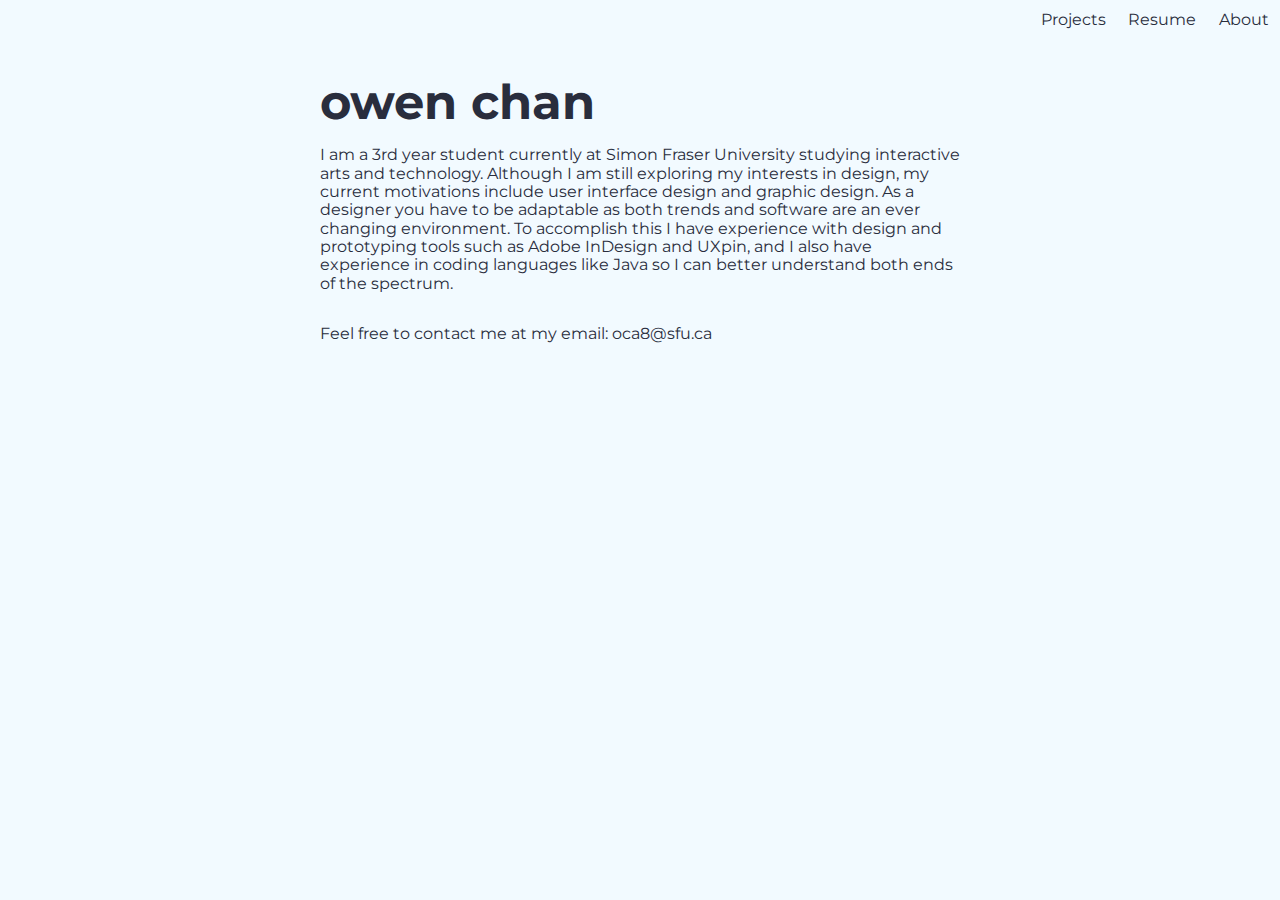
==== about.html @ 07a3b8e0 "final changes" ====
<!doctype html>
<html lang="en">
	

	<head>

		<meta charset="utf-8">
		<meta name="viewport" content="width=device-width, initial-scale=1">

		<title>Portfolio</title>


		<link rel="stylesheet" href="normalize.css"> 
		<link rel="stylesheet" href="grid.css">
		<link rel="stylesheet" type = "text/css" href="main.css">
	
		

	</head>
	<body>


		<header>
			<div class="topnav">
				
				<div class="topnav-right">
					<a href="index.html">Projects</a>
				 <a href="#resume">Resume</a>
				  <a href="about.html">About</a>
				</div>
			  </div>

		</header>



		<section class=" leftmarg, bio">

			
			<h1>owen chan</h1>

			<p >
				I am a 3rd year student currently at Simon Fraser University studying interactive arts and technology. Although I am still exploring my interests in design, my current motivations include user interface design and graphic design. As a designer you have to be adaptable as both trends and software are an ever changing environment. To accomplish this I have experience with design and prototyping tools such as Adobe InDesign and UXpin, and I also have experience in coding languages like Java so I can better understand both ends of the spectrum. 


			</p>

			<p>Feel free to contact me at my email: oca8@sfu.ca</p>
		</section>
---- grid.css ----
* {
	box-sizing: border-box;
}
---- main.css ----
body {
	font-family:'montserrat';
	color: #292D3D;
	background-color: #F2FAFF;
}

@font-face{
	font-family: "montserrat";
	src: url("Fonts/Montserrat-Regular.ttf");

	
}

@font-face{
	font-family: "montserrat-B";
	src: url("Fonts/Montserrat-Bold.ttf");
}

@font-face{
	font-family: "montserrat-v";
	src: url("Fonts/Montserrat-VariableFont_wght.ttf");
}
  
h1 {
	font-family: 'montserrat-B';
	font-size: 3rem;
	margin-bottom: 0;
	
}



h2 {
	font-family: 'montserrat-B';
	font-size: 2.25rem;
	margin-bottom: 0;
}


h3 {
	font-family: 'montserrat';
	color: #C67000;
	font-size: 1.6rem;
	margin-bottom: 0;
}


p, ol, ul {
	font-family: 'montserrat';
	max-width: 40rem;
}

h4{
	font-family: 'montserrat';
	margin-bottom: 0;
}
img {
	height: auto; 
	max-width: 100%;
	
}

.border{
	border-width: 1px;
	border-style: solid;
	border-color: black; 
}


figure {
	margin: 0;
}


figcaption {
	font-style: italic;
}

.in-text{
	font-family: 'montserrat-v';
	font-weight: 800;
}
a {
	
	color: #D91111;
	transition-property: color;
	transition-duration: 0.5s;
	
	text-decoration: none;
}


a:hover, a:focus {
	color: rgb(50,0,0); 
	text-decoration: none;
}

.introduction{
	margin-left: 1em;
}

.projtext{
	margin-left: 7em;
}

.leftmarg{
	/* margin-left: 5em; */
	padding-left: 5rem;
}





/* Add a black background color to the top navigation */
.topnav {
    background-color: #F2FAFF;
    overflow: hidden;
}

/* Style the links inside the navigation bar */
.topnav a {
  float: left;
  color: #292D3D;
  text-align: center;
  padding: 0.7em;
  text-decoration: none;
  font-size: 1em;
  border-bottom-style: solid;
  border-bottom-color: #F2FAFF;
  border-bottom-width: 0.17rem;
  transition-property: border-bottom-color;
  transition-duration: 0.5s;
  
}

.readbutton a{
	background-color: #292D3D;
	color: #F2FAFF;
	text-decoration: none;
	margin-top: 1rem;
	
	padding: 0.5rem;
	border-style: solid;
	border-color: #F2FAFF;
	border-width: 0.1rem;
	transition-property: border-color, color;
	transition-duration: 0.5s;

}

.readbutton a:hover, .readbutton a:focus{
border-color: #D91111;
color: #D91111;
}

/* Change the color of links on hover */
.topnav a:hover {
  border-bottom-color: #292D3D;
  color: #292D3D;
  
}

.element{
	padding-bottom: 2rem;
	border-top-width: 0.15rem;
	border-top-style: solid;
	border-top-color: #FFBC42;
	/* background-color: rgb(28, 28, 28); */
	margin-left: 1rem;	
}


/* Right-aligned section inside the top navigation */
.topnav-right {
  float: right;
}

.bottomnav{
	background-color: rgb(23, 37, 42);
	height: 200px;
	text-align: center;
	text-decoration: none;
}

.bottomnav a{
	color: white;
}


.guidebox{
	display: flex;
	flex-wrap: wrap;
	margin-top: 1em;
	justify-content: space-evenly;
}

.homebox{
	background-color: #292D3D;
	display: flex;
	flex-wrap: wrap;
	
	justify-content: space-between;
	color: #F2FAFF;
	width: 100%;
	padding-inline: 10em;
	
}

.homeimg{
	margin-block: 2.5em;
	margin-right: 5em;
}

.imglink{
	display: flex;
	flex-wrap: wrap;
	justify-content: space-between;
	height: auto; 
	max-width: 30%;
	margin-block: 2.5em;
	margin-right: 5em;
}

.imgbox{
display: flex;
flex-wrap: wrap;
/* justify-content: space-evenly; */
margin-left: 4em;
margin-top: 3em;
}

.projimg{
	width: 20%;
	height: auto;
	margin-left: 3em;
}

/* https://www.w3schools.com/howto/howto_css_arrows.asp */

.arrow {
	border: solid black;
	border-width: 0 3px 3px 0;
	display: inline-block;
	padding: 3px;
}

.right {
	transform: rotate(-45deg);
	-webkit-transform: rotate(-45deg);
}
  
.left {
	transform: rotate(135deg);
	-webkit-transform: rotate(135deg);
}
  
.up {
	transform: rotate(-135deg);
	-webkit-transform: rotate(-135deg);
}

.bottomMarg{
	/* margin-bottom: 2rem; */
	padding-block: 2rem;

}

.projtitle{
	background-color: #292D3D;
	color: #F2FAFF;
	
	
}

.title{
	display: inline-block;
	padding-bottom: 0.5rem;
	border-bottom-style: solid;
	border-bottom-color:#FFBC42 ;
	border-bottom-width: 0.1rem;
}


@media screen and (max-width: 1500px) {
	.homebox{
		padding-inline: 2em;
	}
  
  
}



@media screen and (max-width: 1040px){
	.imglink{
		max-width: 70%;
		margin-left: 7em;
	}

}

@media screen and (max-width: 580px){
	.imglink, .projtext{
		
		margin-left: 2em;
	}

}




.paraPadding{
	
	padding-left: 5rem;
	padding-top: 2em;
}

@media screen and (max-width: 995px){
	.paraPadding, .projtext{
		
		padding-left: 0em;
	}

}

.bio{
	display: flex;
	flex-wrap: wrap;
	flex-direction: column;
	justify-content: center;
	align-content: center;
	padding-bottom: 2em;
	
}

@media screen and (max-width:780px){
	.triple{
		width:40%;
	}

	
}
@media screen and (max-width:550px){
	.brochure{
		width:80%;
		margin-left: 0rem;
	}

	
}

.footer{
	background-color: #292D3D;
	display: flex;
	flex-wrap: wrap;
	flex-direction: column;
	
	
	color: #F2FAFF;
	height:20%;
	width: 100%;
	padding-inline: 10em;
	
}

.caption{
	display: flex;
	flex-direction: column;
}

.maintext{
	font-size: 2.25rem;
}
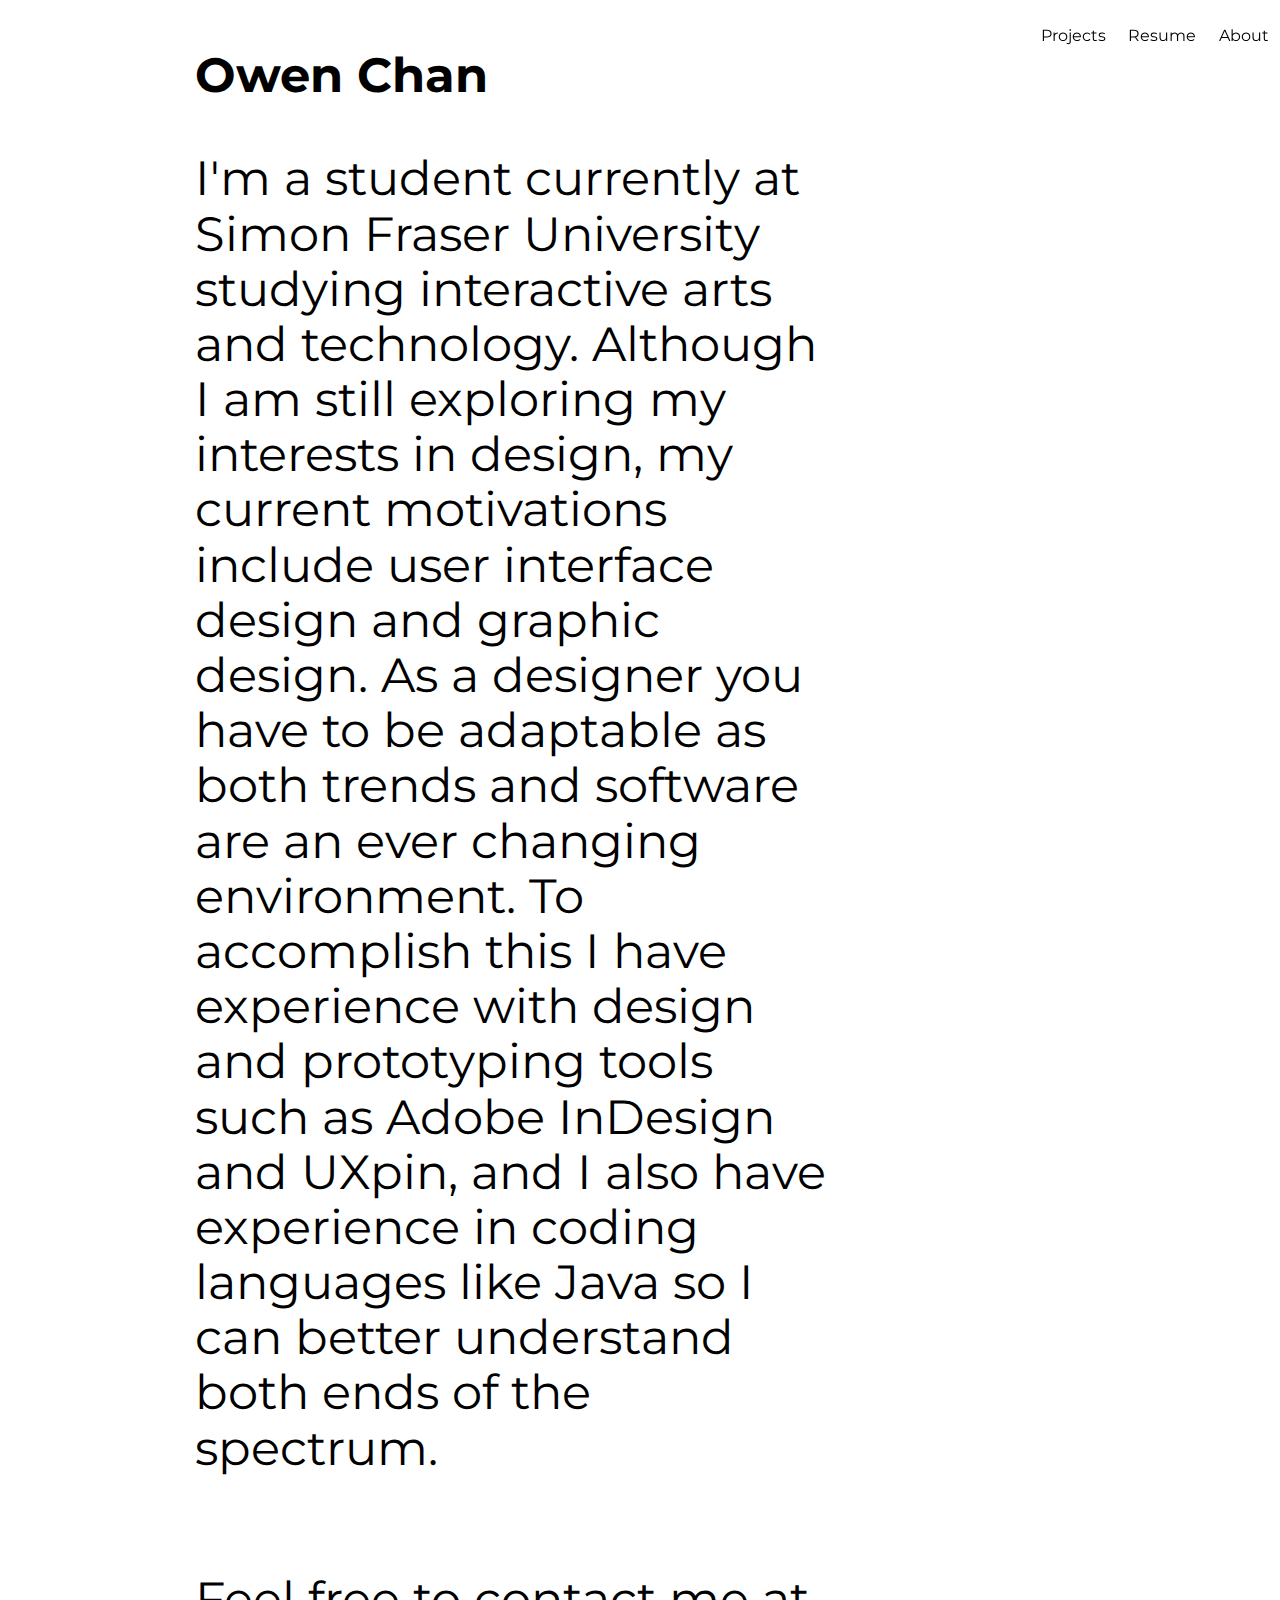
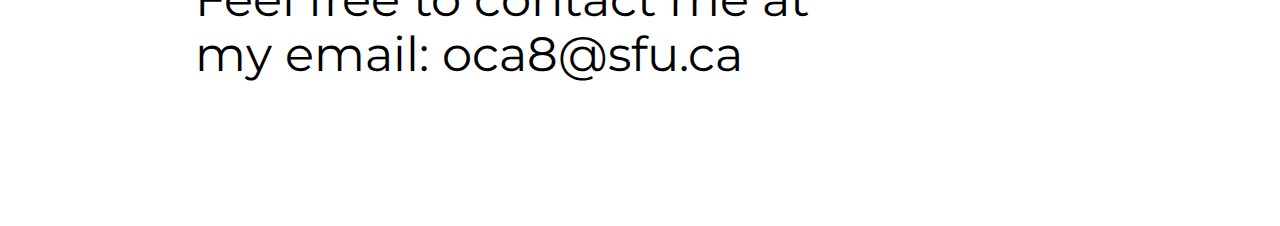
==== commit 4d53f320: "more changes and captions" ====
--- a/about.html
+++ b/about.html
@@ -19,29 +19,38 @@
 
 	</head>
 	<body>
-
+		<div class="sticky">
+            <div class= "topnav">
+            <div class="topnav-right">
+                <a href="index.html">Projects</a>
+                <a href="#resume">Resume</a>
+                <a href="about.html">About</a>
+               </div>
+            </div>
+        </div>
 
 		<header>
-			<div class="topnav">
-				
-				<div class="topnav-right">
-					<a href="index.html">Projects</a>
-				 <a href="#resume">Resume</a>
-				  <a href="about.html">About</a>
-				</div>
-			  </div>
+			
 
 		</header>
+		    <!-- dummy section -->
+			<section class = "projectSection"> 
+				<p>
+				</p>
+				<p>
+				</p>
+			</section>
+
 
 
 
 		<section class=" leftmarg, bio">
 
 			
-			<h1>owen chan</h1>
+			<h1>Owen Chan</h1>
 
 			<p >
-				I am a 3rd year student currently at Simon Fraser University studying interactive arts and technology. Although I am still exploring my interests in design, my current motivations include user interface design and graphic design. As a designer you have to be adaptable as both trends and software are an ever changing environment. To accomplish this I have experience with design and prototyping tools such as Adobe InDesign and UXpin, and I also have experience in coding languages like Java so I can better understand both ends of the spectrum. 
+				I'm a student currently at Simon Fraser University studying interactive arts and technology. Although I am still exploring my interests in design, my current motivations include user interface design and graphic design. As a designer you have to be adaptable as both trends and software are an ever changing environment. To accomplish this I have experience with design and prototyping tools such as Adobe InDesign and UXpin, and I also have experience in coding languages like Java so I can better understand both ends of the spectrum. 
 
 
 			</p>
--- a/main.css
+++ b/main.css
@@ -1,8 +1,8 @@
-
 body {
 	font-family:'montserrat';
-	color: #292D3D;
-	background-color: #F2FAFF;
+	color: black;
+	background-color: #ffffff;
+	margin:0;
 }
 
 @font-face{
@@ -33,15 +33,16 @@
 
 h2 {
 	font-family: 'montserrat-B';
-	font-size: 2.25rem;
+	font-size: 1.8rem;
 	margin-bottom: 0;
+	text-align: left;
 }
 
 
 h3 {
 	font-family: 'montserrat';
 	color: #C67000;
-	font-size: 1.6rem;
+	font-size: 1.4rem;
 	margin-bottom: 0;
 }
 
@@ -58,6 +59,7 @@
 img {
 	height: auto; 
 	max-width: 100%;
+	
 	
 }
 
@@ -101,34 +103,43 @@
 }
 
 .projtext{
-	margin-left: 7em;
+	width: 100%;
+	
 }
 
 .leftmarg{
 	/* margin-left: 5em; */
-	padding-left: 5rem;
-}
-
-
-
+	text-align: center;
+}
 
 
 /* Add a black background color to the top navigation */
 .topnav {
-    background-color: #F2FAFF;
+	
+   
+    background: rgba(76, 175, 80, 0);
     overflow: hidden;
 }
 
+div.sticky{
+    position: sticky;
+    top: 0.7em;
+	
+	float: right;
+	font-family: 'montserrat';
+	
+}
 /* Style the links inside the navigation bar */
 .topnav a {
+	font-family: 'montserrat';
   float: left;
-  color: #292D3D;
+  color: black;
   text-align: center;
   padding: 0.7em;
   text-decoration: none;
   font-size: 1em;
   border-bottom-style: solid;
-  border-bottom-color: #F2FAFF;
+  border-bottom-color: #ffffff;
   border-bottom-width: 0.17rem;
   transition-property: border-bottom-color;
   transition-duration: 0.5s;
@@ -136,29 +147,30 @@
 }
 
 .readbutton a{
-	background-color: #292D3D;
-	color: #F2FAFF;
+	font-family: 'montserrat';
+	background-color: white;
+	color: black;
 	text-decoration: none;
 	margin-top: 1rem;
 	
 	padding: 0.5rem;
 	border-style: solid;
-	border-color: #F2FAFF;
-	border-width: 0.1rem;
-	transition-property: border-color, color;
+	border-color: #000000;
+	border-width: 0.07rem;
+	transition-property: background-color, color;
 	transition-duration: 0.5s;
 
 }
 
 .readbutton a:hover, .readbutton a:focus{
-border-color: #D91111;
-color: #D91111;
+background-color: black;
+color: white;
 }
 
 /* Change the color of links on hover */
 .topnav a:hover {
-  border-bottom-color: #292D3D;
-  color: #292D3D;
+  border-bottom-color: black;
+  color: black;
   
 }
 
@@ -178,7 +190,7 @@
 }
 
 .bottomnav{
-	background-color: rgb(23, 37, 42);
+	background-color: black;
 	height: 200px;
 	text-align: center;
 	text-decoration: none;
@@ -197,14 +209,27 @@
 }
 
 .homebox{
-	background-color: #292D3D;
+	background-color:white;
 	display: flex;
 	flex-wrap: wrap;
 	
 	justify-content: space-between;
-	color: #F2FAFF;
-	width: 100%;
-	padding-inline: 10em;
+	color: black;
+	max-width: 40%;
+	margin-inline: 2em;
+	
+}
+
+.homebox2{
+	background-color:white;
+	display: flex;
+	flex-wrap: wrap;
+	
+	justify-content: space-between;
+	color: black;
+	max-width: 40%;
+	margin-inline: 2em;
+	padding-left: 12vw;
 	
 }
 
@@ -218,23 +243,23 @@
 	flex-wrap: wrap;
 	justify-content: space-between;
 	height: auto; 
-	max-width: 30%;
+	max-width: 80%;
 	margin-block: 2.5em;
-	margin-right: 5em;
+	
 }
 
 .imgbox{
-display: flex;
-flex-wrap: wrap;
-/* justify-content: space-evenly; */
-margin-left: 4em;
-margin-top: 3em;
+	display: flex;
+	flex-wrap: wrap;
+	flex-direction: row;
+	justify-content: space-evenly;
+	
 }
 
 .projimg{
 	width: 20%;
 	height: auto;
-	margin-left: 3em;
+	
 }
 
 /* https://www.w3schools.com/howto/howto_css_arrows.asp */
@@ -268,8 +293,8 @@
 }
 
 .projtitle{
-	background-color: #292D3D;
-	color: #F2FAFF;
+	background-color: white;
+	color: black;
 	
 	
 }
@@ -285,7 +310,7 @@
 
 @media screen and (max-width: 1500px) {
 	.homebox{
-		padding-inline: 2em;
+		padding-inline: 0em;
 	}
   
   
@@ -304,17 +329,28 @@
 @media screen and (max-width: 580px){
 	.imglink, .projtext{
 		
-		margin-left: 2em;
-	}
-
-}
-
+		margin-left: 0em;
+	}
+
+}
+
+@media screen and (max-width: 800px){
+	.homebox{
+		
+		max-width: 80%;
+	}
+
+}
 
 
 
 .paraPadding{
-	
-	padding-left: 5rem;
+	display: flex;
+	flex-wrap: wrap;
+	flex-direction: column;
+	justify-content: center;
+	align-content: center;
+	padding: 5em;
 	padding-top: 2em;
 }
 
@@ -333,6 +369,8 @@
 	justify-content: center;
 	align-content: center;
 	padding-bottom: 2em;
+	font-size: 3rem;
+	
 	
 }
 
@@ -352,14 +390,22 @@
 	
 }
 
+@media screen and (max-width:700px){
+	.bio{
+		padding-inline: 2em;
+	}
+
+	
+
+}
 .footer{
-	background-color: #292D3D;
+	background-color: black;
 	display: flex;
 	flex-wrap: wrap;
 	flex-direction: column;
 	
 	
-	color: #F2FAFF;
+	color: #ffffff;
 	height:20%;
 	width: 100%;
 	padding-inline: 10em;
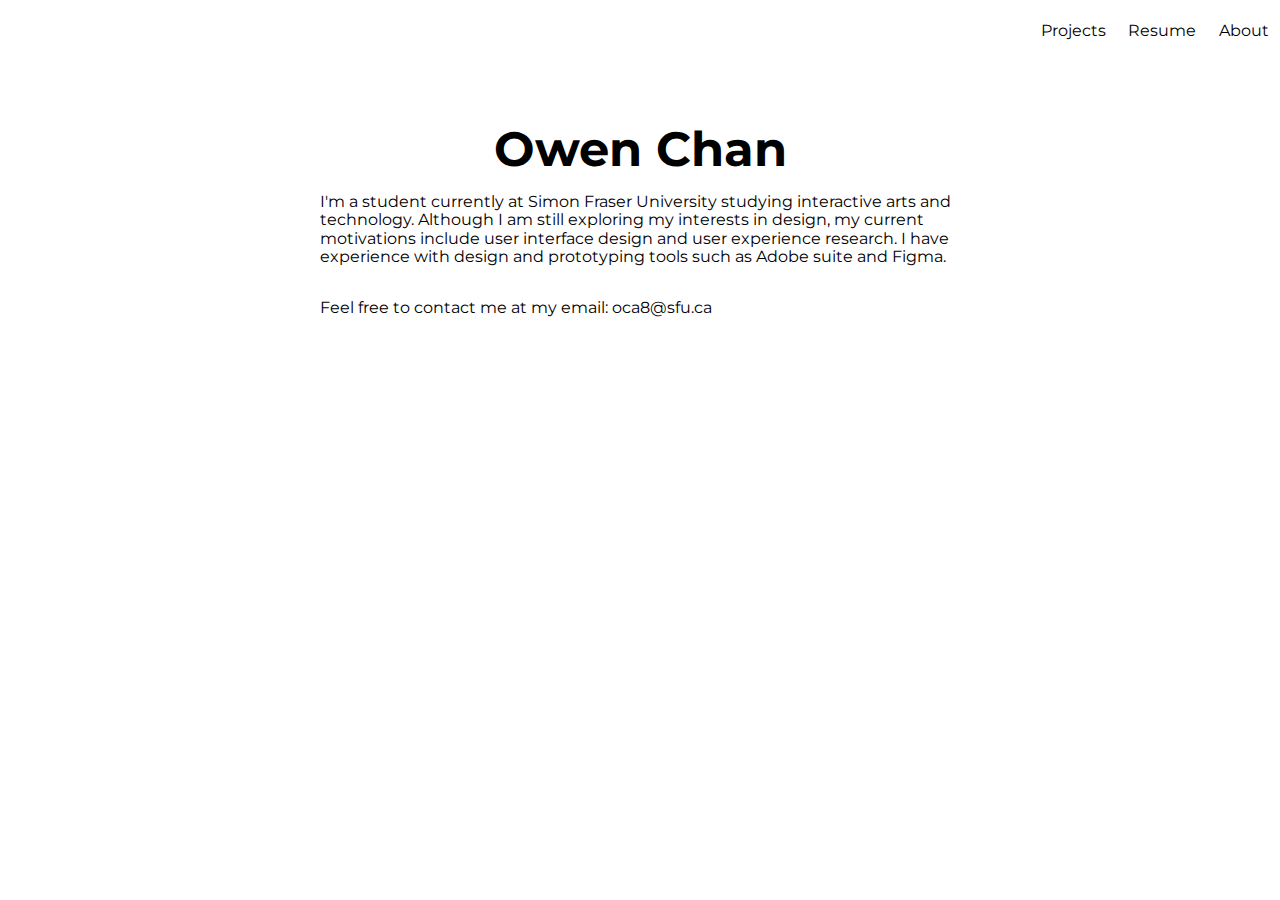
==== commit ce7b53aa: "stuff" ====
--- a/about.html
+++ b/about.html
@@ -14,6 +14,7 @@
 		<link rel="stylesheet" href="normalize.css"> 
 		<link rel="stylesheet" href="grid.css">
 		<link rel="stylesheet" type = "text/css" href="main.css">
+		<link rel="stylesheet" type = "text/css" href="styles.css">
 	
 		
 
@@ -23,7 +24,7 @@
             <div class= "topnav">
             <div class="topnav-right">
                 <a href="index.html">Projects</a>
-                <a href="#resume">Resume</a>
+                <a href="">Resume</a>
                 <a href="about.html">About</a>
                </div>
             </div>
@@ -44,16 +45,16 @@
 
 
 
-		<section class=" leftmarg, bio">
+		<section class="projectSection">
 
 			
 			<h1>Owen Chan</h1>
 
-			<p >
-				I'm a student currently at Simon Fraser University studying interactive arts and technology. Although I am still exploring my interests in design, my current motivations include user interface design and graphic design. As a designer you have to be adaptable as both trends and software are an ever changing environment. To accomplish this I have experience with design and prototyping tools such as Adobe InDesign and UXpin, and I also have experience in coding languages like Java so I can better understand both ends of the spectrum. 
+			<p class = "projtext" >
+				I'm a student currently at Simon Fraser University studying interactive arts and technology. Although I am still exploring my interests in design, my current motivations include user interface design and user experience research. I have experience with design and prototyping tools such as Adobe suite and Figma.
 
 
 			</p>
 
-			<p>Feel free to contact me at my email: oca8@sfu.ca</p>
+			<p class = "projtext">Feel free to contact me at my email: oca8@sfu.ca</p>
 		</section>--- a/main.css
+++ b/main.css
@@ -140,7 +140,7 @@
   font-size: 1em;
   border-bottom-style: solid;
   border-bottom-color: #ffffff;
-  border-bottom-width: 0.17rem;
+  border-bottom-width: 0.07rem;
   transition-property: border-bottom-color;
   transition-duration: 0.5s;
   
@@ -208,6 +208,20 @@
 	justify-content: space-evenly;
 }
 
+.homeContainer{
+	max-width: 100%;
+	display: flex;
+	flex-wrap: wrap;
+	flex-direction: row;
+	align-items: flex-start;
+	
+	justify-content: space-around;
+	padding-inline: 5vw;
+	/* align-content:center ; */
+  
+  
+  }
+
 .homebox{
 	background-color:white;
 	display: flex;
@@ -215,8 +229,8 @@
 	
 	justify-content: space-between;
 	color: black;
-	max-width: 40%;
-	margin-inline: 2em;
+	max-width: 33%;
+	/* margin-inline: 1em; */
 	
 }
 
@@ -303,8 +317,8 @@
 	display: inline-block;
 	padding-bottom: 0.5rem;
 	border-bottom-style: solid;
-	border-bottom-color:#FFBC42 ;
-	border-bottom-width: 0.1rem;
+	border-bottom-color: #f5c000 ;
+	border-bottom-width: 0.3rem;
 }
 
 
@@ -382,9 +396,9 @@
 	
 }
 @media screen and (max-width:550px){
-	.brochure{
-		width:80%;
-		margin-left: 0rem;
+	.imglink{
+		max-width:100%;
+		
 	}
 
 	
--- a/styles.css
+++ b/styles.css
@@ -0,0 +1,238 @@
+body {
+    font-family: Arial, sans-serif;
+    margin: 0;
+    padding: 0;
+    background-color: #fff;
+    color: #000;
+  }
+  
+/* header {
+  background-color: #000;
+  color: #fff;
+  padding: 20px 0;
+  text-align: center;
+} */
+
+main {
+  padding: 20px;
+}
+
+.project-gallery {
+  display: grid;
+  grid-template-columns: repeat(auto-fit, minmax(250px, 1fr));
+  grid-gap: 20px;
+}
+
+.project {
+  background-color: #fff;
+  padding: 20px;
+  transition: transform 0.5s ease-in-out;
+}
+
+.project img {
+  width: 100%;
+  height: 80%;
+  object-fit: contain;
+  /* height: auto; */
+}
+
+footer {
+  background-color: #000;
+  color: #fff;
+  text-align: center;
+  padding: 10px 0;
+}
+
+/* Media Queries */
+@media screen and (max-width: 768px) {
+  .project-gallery {
+    grid-template-columns: repeat(auto-fit, minmax(200px, 1fr));
+  }
+}
+
+/* Scroll Animations */
+.project {
+  opacity: 0;
+  transform: translateY(50px);
+}
+
+.project.animated {
+  opacity: 1;
+  transform: translateY(0);
+}
+
+
+.projectSection{
+	display: flex;
+	flex-wrap: wrap;
+  flex-direction: column;
+  align-items: center;
+  padding-top: 1vw;
+  margin-inline: 5%;
+  
+}
+
+.image{
+  display: flex;
+  flex-wrap: wrap;
+  flex-direction: row;
+  justify-content: center;
+  padding: 2em;
+}
+
+.singleImg{
+  width:30%;
+  padding: 1em;
+}
+.singleImg2{
+  width:100%;
+  padding-top: 1em;
+  
+  
+}
+
+.paragraph{
+  width: 100%;
+}
+
+.imgBox2{
+  max-width: 30%;
+  display: flex;
+  flex-wrap: wrap;
+  flex-direction: column;
+  align-items: center;
+  padding-inline: 1em;
+  
+  
+}
+
+.imgBox{
+  max-width: 80%;
+  display: flex;
+  flex-wrap: wrap;
+  flex-direction: column;
+  align-items: center;
+  padding-inline: 1em;
+  
+  
+}
+
+.bigImgBox{
+  max-width: 100%;
+  display: flex;
+  flex-wrap: wrap;
+  flex-direction: column;
+  align-items: center;
+  
+  
+  
+}
+
+.bigImgContainer{
+  
+  display: flex;
+  flex-wrap: wrap;
+  flex-direction: row;
+  align-items: center;
+  padding-inline: 10%;
+  justify-content: center;
+  padding-top: 1em;
+}
+
+.imgContainer{
+  /* max-width: 80%; */
+  display: flex;
+  flex-wrap: wrap;
+  flex-direction: row;
+  align-items: center;
+  padding-inline: 20%;
+  justify-content: center;
+  padding-top: 1em;
+}
+
+.imgContainer2{
+  display: flex;
+  flex-wrap: wrap;
+  flex-direction: row;
+  align-items: flex-start;
+  padding-inline: 10%;
+  justify-content: center;
+  padding-top: 1em;
+}
+
+.imgBox3{
+  max-width: 20%;
+  display: flex;
+  flex-wrap: wrap;
+  flex-direction: column;
+  align-items: center;
+  padding-inline: 1em;
+  
+  
+}
+
+video{
+  max-width: 80%;
+}
+
+
+
+@media screen and (max-width:850px){
+	.imgBox2{
+		max-width:30%;
+    display: flex;
+    flex-wrap: wrap;
+    flex-direction: column;
+    align-items: center;
+    padding-inline: 1em;
+		
+	}
+
+  .imgContainer{
+    
+    display: flex;
+    flex-wrap: wrap;
+    flex-direction: row;
+    align-items: center;
+    padding-inline: 0%;
+    justify-content: center;
+    padding-top: 1em;
+  }
+
+	
+}
+
+
+.image-container {
+  text-align: center;
+  margin-top: 50px;
+}
+
+#thumbnail {
+  width:100%;
+  padding-top: 1em;
+  cursor:pointer;
+}
+
+.thumbnail:hover{
+  cursor:pointer;
+
+}
+.overlay {
+  display: none;
+  position: fixed;
+  top: 0;
+  left: 0;
+  width: 100%;
+  height: 100%;
+  background-color: rgba(0, 0, 0, 0.8);
+  justify-content: center;
+  align-items: center;
+
+  cursor:pointer;
+}
+
+.overlay img {
+  max-width: 90%;
+  max-height: 90%;
+}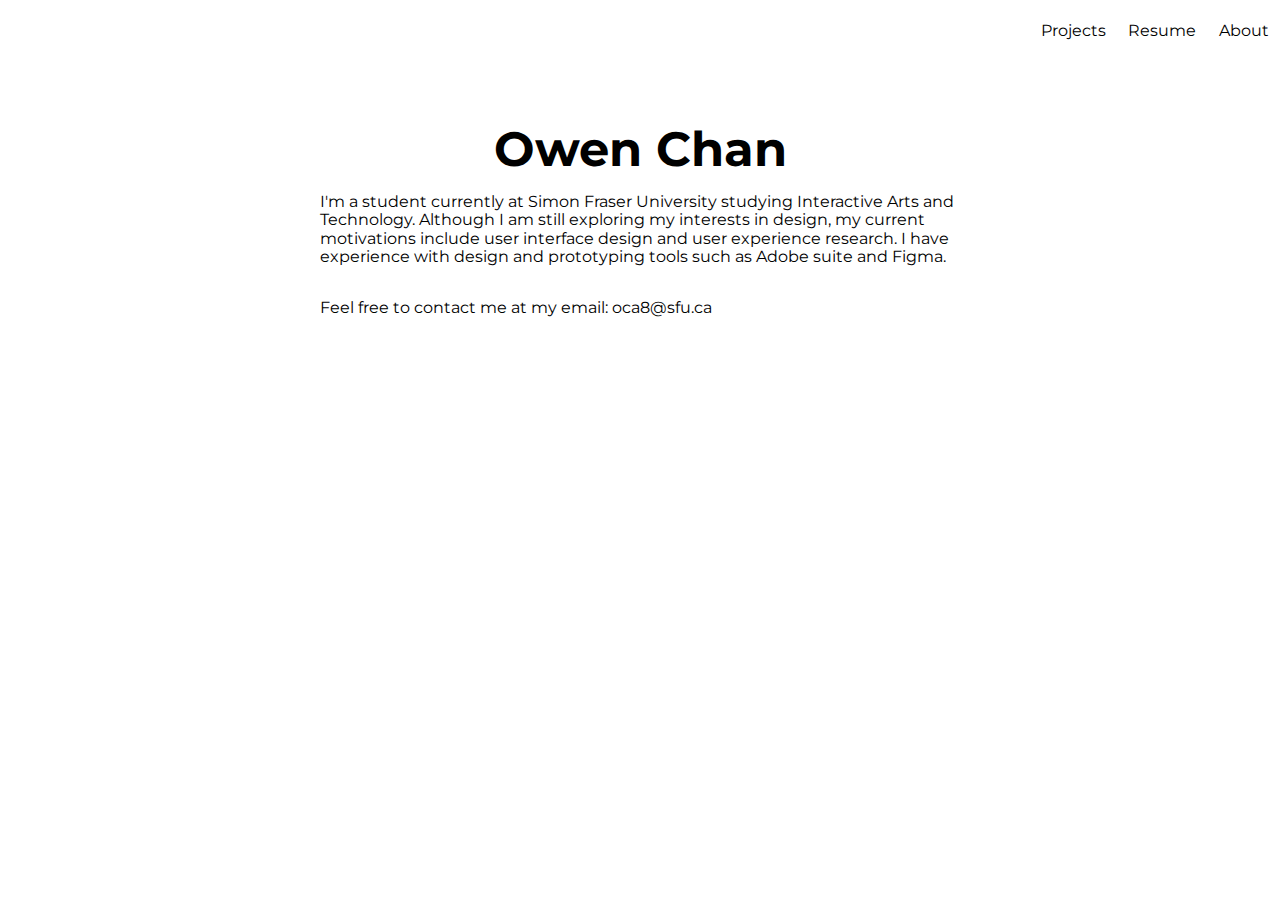
==== commit adab23f4: "text changes" ====
--- a/about.html
+++ b/about.html
@@ -51,7 +51,9 @@
 			<h1>Owen Chan</h1>
 
 			<p class = "projtext" >
-				I'm a student currently at Simon Fraser University studying interactive arts and technology. Although I am still exploring my interests in design, my current motivations include user interface design and user experience research. I have experience with design and prototyping tools such as Adobe suite and Figma.
+				I'm a student currently at Simon Fraser University studying Interactive Arts and Technology. Although I am still exploring my interests in design, my current motivations include user interface design and user experience research. I have experience with design and prototyping tools such as Adobe suite and Figma. 
+				<!-- In my free time I enjoy playing sports-->
+				 <!-- challening myself -->
 
 
 			</p>
--- a/styles.css
+++ b/styles.css
@@ -171,6 +171,30 @@
   
 }
 
+.imgBox4{
+  max-width: 40%;
+  display: flex;
+  flex-wrap: wrap;
+  flex-direction: column;
+  align-items: flex-start;
+  
+  padding-inline: 1em;
+  
+  
+}
+
+
+.imgBox5{
+  max-width: 50%;
+  display: flex;
+  flex-wrap: wrap;
+  flex-direction: column;
+  align-items: flex-start;
+  
+  padding-inline: 1em;
+  
+  
+}
 video{
   max-width: 80%;
 }
